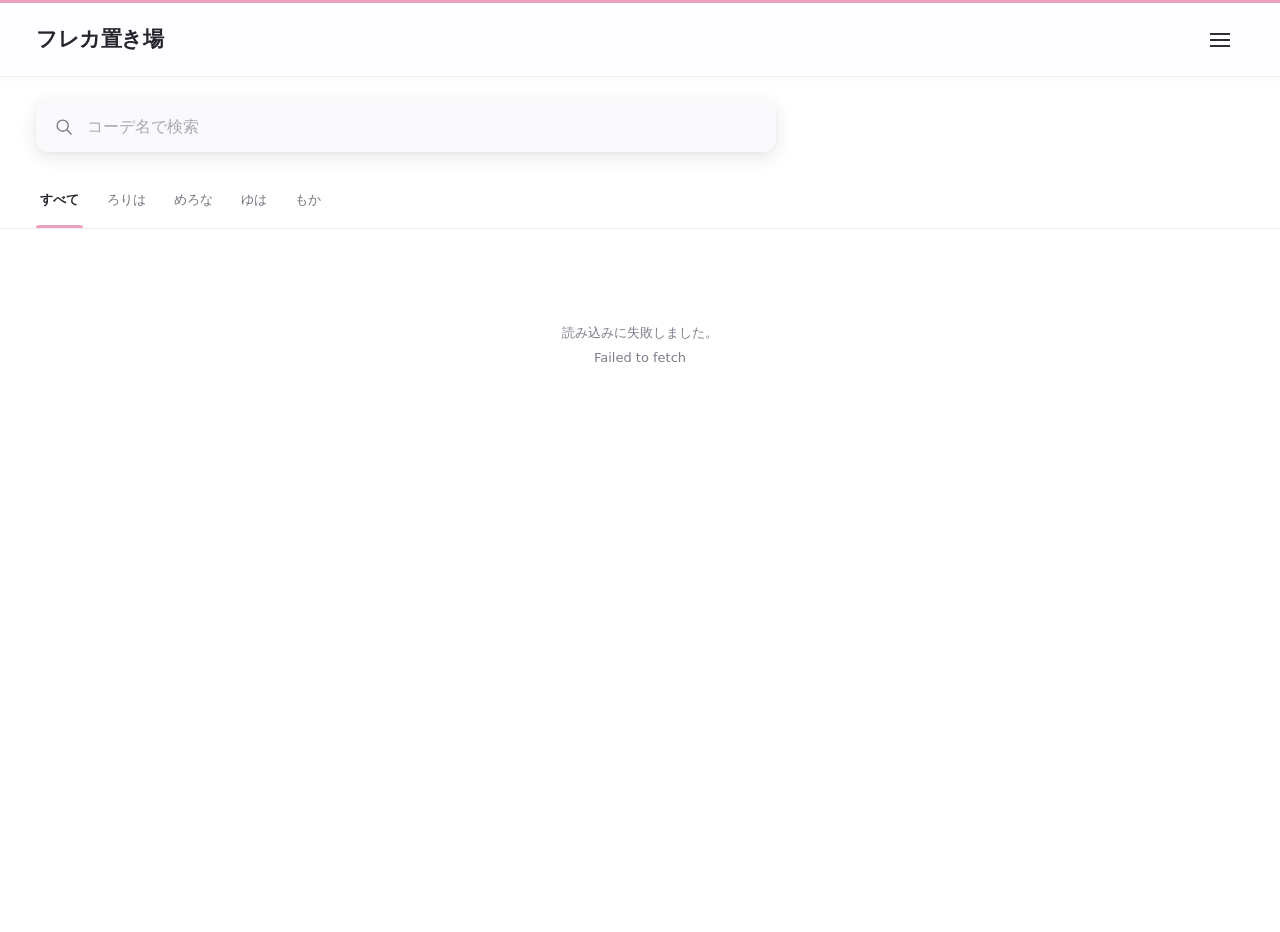
==== index.html @ d639bc0e "Bust public page JS cache for desktop 24-card grid pagination" ====
<!doctype html><html lang="ja"><head><meta charset="UTF-8"><meta name="viewport" content="width=device-width,initial-scale=1"><meta name="theme-color" content="#ffffff"><title>フレカ置き場</title><link rel="stylesheet" href="assets/style.css?v=site-a-floating-search-3"></head><body data-page="view"><div id="app"></div><script src="assets/config.js"></script><script src="assets/initial-colors.js"></script><script src="assets/core.js"></script><script src="assets/view.js?v=site-a-desktop-grid24-20261122"></script></body></html>
---- assets/style.css ----
/*
 * Site D — 4.11B / Material-inspired minimal layout
 * A alternative remains entirely separate as v4.10.
 * The same JS, data contracts, page routes, and accessibility semantics are retained.
 * Design principle: whitespace first, lines only when needed, accent only as state.
 */
@property --theme-color { syntax: '<color>'; inherits: true; initial-value: #eaa1bf; }
:root {
  --theme-background: #eaa1bf;
  --old-theme-background: #eaa1bf;
  --theme-color: #eaa1bf;
  --theme-on: #171717;
  --theme-soft: rgba(234,161,191,.13);
  --theme-line: rgba(234,161,191,.35);
  --txt: #25232b;
  --muted: #77747f;
  --quiet: #9895a0;
  --line: #eeebf1;
  --line-strong: #ddd9e2;
  --bg: #faf9fc;
  --surface: #ffffff;
  --surface-soft: #f3f1f6;
  --surface-active: #f0ecf5;
  --danger: #b04452;
  --radius-small: 8px;
  --radius-medium: 12px;
  --radius-dialog: 24px;
  --ease: cubic-bezier(.2,.75,.25,1);
}
* { box-sizing: border-box; }
html { scroll-behavior: smooth; }
body {
  margin: 0;
  min-width: 320px;
  background: var(--surface);
  color: var(--txt);
  font: 14px/1.6 'Noto Sans JP','Hiragino Kaku Gothic ProN', 'Yu Gothic', system-ui, sans-serif;
  font-weight: 400;
  -webkit-font-smoothing: antialiased;
}
body[data-page="view"] { padding-bottom: 32px; }
button,input,textarea,select { font: inherit; }
button { cursor: pointer; -webkit-tap-highlight-color: transparent; }
button:disabled { opacity: .38; cursor: default; }
button:focus-visible, input:focus-visible, select:focus-visible, textarea:focus-visible, a:focus-visible, .ownership-option:focus-within {
  outline: 2px solid #6b5b81; outline-offset: 3px;
}
a { color: inherit; }
svg { width: 20px; height: 20px; fill: none; stroke: currentColor; stroke-width: 1.7; stroke-linecap: round; stroke-linejoin: round; }
.hidden { display: none !important; }
#app { min-height: 100dvh; }

/* 1 — Top app bar: flat surface, small dynamic theme rule (no decorations). */
.app-header { position: sticky; top: 0; z-index: 30; background: var(--surface); }
.title-bar { position: relative; isolation: isolate; background: var(--surface); color: var(--txt); }
.title-bar::after { content: ''; position: absolute; top: 0; left: 0; right: 0; height: 4px; background: var(--theme-background); z-index: 1; }
.title-bar::before { content:''; position:absolute; inset: 0 0 auto; height: 4px; z-index:2; pointer-events:none; background:var(--old-theme-background); opacity: 0; }
.theme-changing .title-bar::before { animation: b-accent-crossfade 700ms ease both; }
@keyframes b-accent-crossfade { from { opacity: 1; } to { opacity: 0; } }
.header-inner { max-width: 1440px; min-height: 76px; margin: auto; padding: 12px 36px 9px; display: flex; align-items: center; justify-content: space-between; gap: 16px; }
.app-title { font-size: 21px; font-weight: 700; letter-spacing: -.025em; color: #27232c; }
.header-actions,.view-header-actions { display:flex; align-items:center; gap:14px; }
.header-date { color:var(--muted); white-space:nowrap; font-size: 11px; letter-spacing: .02em; }
.hamburger { width: 48px; height: 48px; display:flex; flex-direction:column; align-items:center; justify-content:center; gap:5px; border:0; background:transparent; color:#302c36; padding:9px; border-radius:24px; transition:background 180ms ease; }
.hamburger:hover,.hamburger[aria-expanded="true"] { background:var(--surface-soft); }
.hamburger span { width:21px; height:2px; display:block; background:currentColor; border-radius:3px; transition:transform 250ms var(--ease),opacity 180ms ease; }
.hamburger[aria-expanded="true"] span:first-child { transform:translateY(7px) rotate(45deg); }
.hamburger[aria-expanded="true"] span:nth-child(2) { opacity:0; }
.hamburger[aria-expanded="true"] span:last-child { transform:translateY(-7px) rotate(-45deg); }

/* 2 — Modal navigation sheet; keeps the exact original hamburger behaviors. */
.menu-scrim { position:fixed; inset:0; z-index:79; background:rgba(22,18,30,.27); opacity:0; visibility:hidden; pointer-events:none; transition:opacity 300ms ease,visibility 0s linear 310ms; }
.hamburger-panel { position:fixed; right:0; top:0; bottom:0; z-index:80; width:min(344px, calc(100vw - 36px)); display:flex; flex-direction:column; gap:2px; padding:108px 20px 32px; overflow-y:auto; background:var(--surface); box-shadow:-14px 0 55px rgba(34,27,47,.12); opacity:0; transform:translateX(28px); visibility:hidden; pointer-events:none; transition:opacity 260ms ease,transform 300ms var(--ease),visibility 0s linear 310ms; }
.hamburger-panel::before { content:'メニュー'; position:absolute; top:42px; left:36px; font-size:21px; font-weight:700; letter-spacing:-.02em; }
.hamburger-panel :is(a,button) { display:block; width:100%; border:0; border-radius:12px; padding:15px 18px; text-align:left; color:#433e49; font-size:14px; font-weight:500; background:transparent; text-decoration:none; transition:background-color 180ms ease; }
.hamburger-panel :is(a,button):hover { background:#f3f1f6; }
.hamburger-panel .selected { background:var(--theme-soft); font-weight:700; }
/* Close control floats above the drawer, independent of the sliding sheet.
   Its bounds are taken from the header hamburger at the moment of opening. */
.drawer-close {
  position: fixed;
  z-index: 83;
  display: grid;
  place-items: center;
  padding: 0;
  border: 0;
  border-radius: 50%;
  background: transparent;
  color: #302c36;
  font-size: 28px;
  font-weight: 300;
  line-height: 1;
  opacity: 0;
  visibility: hidden;
  pointer-events: none;
  transform: scale(.92);
  transition: opacity 180ms ease, transform 240ms var(--ease), visibility 0s linear 250ms, background-color 180ms ease;
}
.drawer-close.is-open {
  opacity: 1;
  visibility: visible;
  pointer-events: auto;
  transform: scale(1);
  transition-delay: 0s;
}
.drawer-close:hover { background: var(--surface-soft); }
.drawer-close:focus-visible { outline: 2px solid #6b5b81; outline-offset: -3px; }

.hamburger-panel > a:first-of-type { border-bottom:1px solid var(--line); border-radius:0; margin-bottom:12px; padding-bottom:23px; }
.hamburger-panel > a:first-of-type:hover { background:var(--surface-soft); border-radius:12px; }
.menu-scrim.is-open,.hamburger-panel.is-open { opacity:1; visibility:visible; pointer-events:auto; transition-delay:0ms; }
.hamburger-panel.is-open { transform:translateX(0); }

/* 3 — Search and filters: whitespace, no decorated input borders. */
.container { max-width:1440px; margin:0 auto; padding:24px 36px; }
.search { max-width:740px; min-height:52px; display:flex; align-items:center; gap:14px; padding:0 18px; background:var(--surface-soft); border:0; border-radius:var(--radius-medium); box-shadow:none; transition:background 200ms ease,box-shadow 200ms ease; }
.search:focus-within { background:#eeebf3; box-shadow:inset 0 -2px #777086; }
.search svg { color:#777280; width:19px; height:19px; flex-shrink:0; }
.search input { flex:1; min-width:0; padding:13px 0; background:transparent; color:var(--txt); border:0; outline:0; font-size:16px; }
.search input::placeholder { color:#86818e; }
.desktop-tabs { max-width:1440px; margin:auto; padding:0 36px; display:flex; align-items:stretch; gap:20px; overflow-x:auto; scrollbar-width:none; border-bottom:1px solid var(--line); }
.desktop-tabs::-webkit-scrollbar { display:none; }
.char-tab { position:relative; flex-shrink:0; white-space:nowrap; border:0; border-radius:0; background:transparent!important; padding:12px 4px 15px; min-height:52px; color:#77717e; font-size:13px; font-weight:500; transition:color 230ms ease; }
.char-tab::after { content:''; position:absolute; left:0; right:0; height:3px; bottom:0; border-radius:3px 3px 0 0; background:var(--theme-background); transform:scaleX(0); transform-origin:center; transition:transform 280ms var(--ease); }
.char-tab:hover { color:#34303b; }
.char-tab.active { color:#292630; font-weight:700; }
.char-tab.active::after { transform:scaleX(1); }

/* 4 — Public gallery: image-led, not a grid of framed rectangles. */
.card-grid { display:grid; grid-template-columns:repeat(2,minmax(0,1fr)); gap:26px 16px; align-items:start; }
.freca-card { min-width:0; background:transparent; border:0; border-radius:0; box-shadow:none; overflow:visible; }
.card-picture { background:#f2f0f5; aspect-ratio:59 / 86; overflow:hidden; border-radius:7px; display:flex; align-items:center; justify-content:center; cursor:zoom-in; transition:box-shadow 220ms ease; }
.card-picture img { width:100%; height:100%; object-fit:cover; transition:transform 300ms var(--ease); }
.freca-card:hover .card-picture { box-shadow:0 6px 18px rgba(36,29,43,.08); }
.freca-card:hover .card-picture img { transform:scale(1.018); }
.card-detail { padding:11px 2px 0; }
.card-chara { color:#292530; font-size:13px; font-weight:650; line-height:1.45; }
.card-code { color:#76717d; font-size:12px; line-height:1.55; margin-top:4px; overflow-wrap:anywhere; }
.empty-image { display:flex; flex-direction:column; align-items:center; justify-content:center; gap:8px; color:#a29da9; }
.empty-image span { font-size:26px; font-weight:300; }
.empty-image small { font-size:12px; }
.placeholder-panel { grid-column:1 / -1; text-align:center; padding:68px 12px; color:#817a88; font-size:13px; background:transparent; border:0; border-radius:0; box-shadow:none; line-height:1.9; }
.pager { display:flex; justify-content:center; gap:6px; flex-wrap:wrap; margin:24px auto; }
.pager button { width:42px; height:42px; border:0; border-radius:50%; background:transparent; color:#77717e; }
.pager button:hover { background:#f0eef3; }
.pager button.active { color:#242029; background:var(--theme-soft); font-weight:700; }
.pager-ellipsis { display:grid; place-items:center; width:28px; color:#9a95a1; }
.bottom-nav { display:none; }

/* 5 — Forms and simple actions. The only filled actions are primary. */
.btn { min-height:40px; padding:9px 16px; border:0; border-radius:22px; color:#544d5b; background:var(--surface-soft); font-size:12px; font-weight:600; transition:background 160ms ease,transform 160ms ease; }
.btn:hover { background:#eae6ef; }
.btn:active,.tiny-btn:active { transform:scale(.982); }
.btn.primary { color:#28232e; background:var(--theme-soft); font-weight:700; }
.btn.primary:hover { filter:brightness(.97); }
.btn.danger,.tiny-btn.danger { color:var(--danger); }
.tiny-btn { background:transparent; border:0; border-radius:18px; padding:7px 13px; font-size:12px; font-weight:500; color:#5c5663; transition:background 180ms ease, transform 180ms ease; }
.tiny-btn:hover { background:var(--surface-soft); }
.row { display:flex; align-items:center; flex-wrap:wrap; gap:8px; }
.row.between { justify-content:space-between; }
.note { margin:0; font-size:12px; line-height:1.8; color:var(--muted); font-weight:400; }
.section-head { display:flex; align-items:center; justify-content:space-between; gap:16px; margin:6px 0 20px; }
.section-head h2 { margin:0; color:#292531; font-size:22px; font-weight:700; letter-spacing:-.035em; line-height:1.35; }
.section-head h2 small { font-size:12px; font-weight:400; margin-left:8px; letter-spacing:0; }

/* 6 — Auth: compact neutral form, only one elevated functional surface. */
.auth-screen { min-height:100dvh; display:grid; place-items:center; padding:32px 16px; background:var(--bg); }
.login-panel { width:min(440px,100%); padding:40px; background:#fff; border:0; border-radius:24px; box-shadow:0 14px 40px rgba(36,30,45,.06); }
.login-panel h1 { margin:0 0 12px; font-size:24px; letter-spacing:-.035em; }
.login-panel form { margin-top:24px; }
.login-panel .btn { margin-top:4px; min-height:44px; }
.login-panel > .note:last-child { margin-top:22px; }
.login-panel a { color:#4c4359; text-underline-offset:4px; }
.login-panel .password-control{display:block;position:relative;width:100%;}
.login-panel .password-control input{padding-right:58px;}
.login-panel .password-peek{position:absolute;top:0;right:0;bottom:0;width:52px;display:grid;place-items:center;border:0;border-radius:0 10px 10px 0;background:transparent;color:#77717e;cursor:pointer;touch-action:none;-webkit-user-select:none;user-select:none;padding:0;}
.login-panel .password-peek[aria-pressed="true"]{color:#28252e;}
.login-panel .password-peek:focus-visible{outline:2px solid #777086;outline-offset:-3px;}
.field { display:grid; gap:8px; margin:18px 0; font-size:12px; font-weight:650; color:#5d5865; }
.field input,.field select,.field textarea { width:100%; min-height:48px; border:0; border-radius:10px; background:var(--surface-soft); color:#28252e; padding:12px 14px; font-size:16px; outline:0; }
.field textarea { min-height:100px; resize:vertical; line-height:1.7; }
.field input:focus,.field select:focus,.field textarea:focus { box-shadow:inset 0 -2px #777086; }

/* 7 — Edit dashboard, understated hierarchy and flat item rows. */
.admin-shell { width:min(100%,1320px); margin:0 auto; padding:36px 38px 90px; }
.animated-content { animation:b-content-fade 230ms ease both; }
@keyframes b-content-fade { from { opacity:.7; transform:translateY(5px); } to { opacity:1; transform:translateY(0); } }
.admin-shell .search { margin-bottom:16px; max-width:740px; }
.sub-tabs { display:flex; width:fit-content; align-items:center; gap:26px; margin:0 0 36px; border-bottom:1px solid var(--line-strong); }
.sub-tab { position:relative; border:0; border-radius:0; color:#77717e; background:transparent; padding:10px 0 14px; min-height:44px; font-size:14px; font-weight:500; }
.sub-tab.active { color:#2b2731; font-weight:700; }
.sub-tab.active::after { content:''; position:absolute; height:3px; bottom:-1px; left:0; right:0; border-radius:3px; background:var(--theme-background); }
.character-filter { display:flex; align-items:center; gap:10px; width:100%; margin:14px 0 26px; min-height:44px; }
.filter-all { flex:0 0 auto; min-width:60px; }
.filter-scroll { display:flex; gap:4px; flex:1; min-width:0; overflow-x:auto; scrollbar-width:none; padding:0; overscroll-behavior-inline:contain; }
.filter-scroll::-webkit-scrollbar { display:none; }
.filter-pill { position:relative; flex:0 0 auto; border:0; background:transparent; color:#706a77; padding:10px 16px; border-radius:24px; min-height:42px; white-space:nowrap; font-size:12px; font-weight:500; transition:background-color 200ms ease, color 200ms ease; }
.filter-pill.active { background:var(--item-soft); color:#25222c; font-weight:700; }
.filter-pill:hover { background:#f3f1f6; }
.admin-card-grid { display:grid; grid-template-columns:repeat(2,minmax(0,1fr)); gap:28px 18px; margin-top:28px; }
.admin-card { min-width:0; background:transparent; border:0; border-radius:0; box-shadow:none; overflow:visible; }
.admin-image { display:grid; place-items:center; height:190px; background:#f1eff4; border-radius:7px; cursor:zoom-in; overflow:hidden; }
.admin-image img { width:100%; height:100%; object-fit:cover; }
.admin-card-body { padding:13px 2px; }
.admin-title { font-size:14px; font-weight:650; overflow-wrap:anywhere; }
.admin-sub { font-size:12px; color:var(--muted); margin:4px 0 8px; }

/* 8 — Ownership: one row per outfit, chips only for printed characters. */
.owned-grid { display:grid; grid-template-columns:repeat(1,minmax(0,1fr)); gap:0; margin-top:22px; }
.owned-card { padding:20px 1px 21px; border:0; border-radius:0; border-bottom:1px solid var(--line); background:transparent; box-shadow:none; }
.owned-card strong { font-size:15px; font-weight:650; }
.owned-card > .note { margin-top:2px; }
.chip-row { display:flex; flex-wrap:wrap; gap:8px; margin:13px 0 4px; }
.chip { display:inline-flex; align-items:center; gap:4px; padding:4px 12px; background:var(--item-soft); color:#3c3743; border:0; border-radius:19px; font-size:11px; font-weight:500; }
.owned-card .row { margin-top:12px; }

/* 9 — Print plans: section label and hairline separators instead of panels. */
.plan-heading { margin:42px 0 16px; font-size:20px; font-weight:700; letter-spacing:-.03em; }
.plan-set { margin:0 0 30px; background:transparent; border:0; border-radius:0; box-shadow:none; overflow:visible; }
.plan-set-head { display:flex; justify-content:flex-start; padding:12px 1px 10px; background:transparent; color:#77717d; border-bottom:1px solid var(--line-strong); font-size:12px; font-weight:600; }
.plan-item { display:flex; align-items:center; gap:14px; padding:16px 1px; min-width:0; border-bottom:1px solid var(--line); }
.plan-item input[type=checkbox] { flex:0 0 auto; width:19px; height:19px; accent-color:#655d70; cursor:pointer; }
.plan-content { min-width:0; flex:1; overflow:hidden; }
.plan-item .name { color:#33303b; font-weight:600; font-size:14px; overflow:hidden; text-overflow:ellipsis; white-space:nowrap; }

.plan-note { font-size:12px; margin-top:3px; color:#898590; line-height:1.5; white-space:nowrap; overflow:hidden; text-overflow:ellipsis; }
.plan-actions { flex:0 0 auto; display:flex; align-items:center; gap:0; flex-wrap:nowrap; }
.plan-actions .tiny-btn { font-size:11px; padding:8px 11px; min-width:40px; }
@keyframes b-check-pop { 0%{transform:scale(.85)} 65%{transform:scale(1.09)} 100%{transform:scale(1)} }
.plan-item.just-checked input[type=checkbox] { animation:b-check-pop 200ms ease-out; }

/* 10 — Color settings: flat editable rows with an intentional preview swatch. */
.color-grid { display:grid; grid-template-columns:repeat(1,minmax(0,1fr)); gap:0 36px; margin-top:18px; }
.color-card { border:0; border-radius:0; border-bottom:1px solid var(--line); background:transparent; padding:22px 0 23px; display:grid; gap:12px; }
.color-card > strong { font-size:15px; font-weight:650; }
.color-mode { display:flex; gap:22px; flex-wrap:wrap; }
.color-mode label { display:inline-flex; align-items:center; gap:7px; font-size:12px; color:#696373; cursor:pointer; }
.color-mode input { accent-color:#665c77; }
.color-control { display:flex; align-items:center; gap:14px; }
.color-control input[type=color] { width:44px; height:44px; border:0; background:none; padding:0; cursor:pointer; }
.color-control input[type=text] { flex:1; width:100%; min-width:0; border:0; border-radius:10px; background:var(--surface-soft); padding:12px 14px; font-size:14px; text-transform:uppercase; }
.color-sample { width:100%; min-height:43px; display:grid; place-items:center; background:var(--sample); color:var(--sample-on); font-weight:600; font-size:12px; border-radius:6px; }

/* 11 — Ownership multiple-selection dialog. */
.owned-select-caption { display:flex; justify-content:space-between; gap:14px; color:#4b4651; font-size:13px; margin:22px 0 10px; }
.owned-select-caption > span { color:var(--muted); font-size:11px; }
.ownership-options { display:grid; grid-template-columns:repeat(3,minmax(0,1fr)); gap:8px; }
.ownership-option { display:flex; justify-content:center; align-items:center; gap:5px; cursor:pointer; background:#f4f2f7; color:#6b6572; border:0; border-radius:11px; min-height:44px; padding:8px 4px; font-size:12px; transition:background-color 180ms ease; white-space:nowrap; }
.ownership-option.chosen { background:var(--item-soft); color:#302b35; font-weight:700; }
.ownership-option input { position:absolute; width:1px; height:1px; opacity:0; pointer-events:none; }
.ownership-option .tick { visibility:hidden; }
.ownership-option.chosen .tick { visibility:visible; }

/* 12 — Modal/dialog surfaces are purposefully elevated (not a layout grid). */
.overlay,.dialog-shade { position:fixed; inset:0; z-index:70; background:rgba(27,23,34,.5); display:grid; place-items:center; padding:20px; animation:b-overlay-in 180ms ease both; }
.overlay { z-index:60; }
.overlay img { max-width:min(520px,92vw); max-height:87vh; object-fit:contain; border-radius:8px; box-shadow:0 18px 60px rgba(20,14,30,.2); }
.overlay-close { position:fixed; right:25px; top:20px; width:44px; height:44px; border:0; background:white; color:#4c4554; border-radius:50%; font-size:24px; }
.dialog { background:#fff; width:min(520px,100%); max-height:90dvh; overflow-y:auto; padding:26px 30px 30px; border:0; border-radius:var(--radius-dialog); box-shadow:0 24px 90px rgba(28,23,34,.19); animation:b-dialog-in 250ms var(--ease) both; }
.dialog h2 { font-size:20px; font-weight:700; margin:0; }
.dialog-actions { display:flex; justify-content:flex-end; gap:10px; margin-top:28px; }
.preview { width:100%; min-height:148px; display:grid; place-items:center; background:var(--surface-soft); border:0; border-radius:9px; overflow:hidden; font-size:12px; color:#827d89; }
.preview img { width:auto; height:148px; max-width:100%; object-fit:contain; }
@keyframes b-overlay-in { from{opacity:0} to{opacity:1} }
@keyframes b-dialog-in { from{opacity:0;transform:translateY(10px) scale(.99)} to{opacity:1;transform:translateY(0) scale(1)} }
.toast { position:fixed; z-index:110; left:50%; bottom:26px; transform:translateX(-50%); padding:12px 20px; background:#353039; color:white; border-radius:24px; font-size:12px; opacity:0; pointer-events:none; transition:opacity 200ms ease; box-shadow:0 7px 25px rgba(25,22,29,.15); }
.toast.show { opacity:1; }

/* Responsive columns and rhythm */
@media(min-width:700px) {
  .card-grid { grid-template-columns:repeat(4,minmax(0,1fr)); gap:30px 20px; }
  .admin-card-grid { grid-template-columns:repeat(3,minmax(0,1fr)); gap:30px 22px; }
  .owned-grid { grid-template-columns:repeat(2,minmax(0,1fr)); column-gap:42px; }
  .color-grid { grid-template-columns:repeat(2,minmax(0,1fr)); }
}
@media(min-width:1100px) {
  .card-grid { grid-template-columns:repeat(5,minmax(0,1fr)); gap:36px 24px; }
  .admin-card-grid { grid-template-columns:repeat(4,minmax(0,1fr)); }
}
@media(min-width:1400px) { .card-grid { grid-template-columns:repeat(6,minmax(0,1fr)); } }

@media(max-width:699px) {
  body[data-page="view"] { padding-bottom:90px; }
  .header-inner { min-height:66px; padding:9px 16px 6px; }
  .app-title { font-size:17px; }
  .header-date { font-size:10px; }
  .header-actions,.view-header-actions { gap:5px; }
  .hamburger { width:44px; height:44px; }
  .container { padding:18px 16px; }
  .desktop-tabs { display:none; }
  .card-grid { grid-template-columns:repeat(2,minmax(0,1fr)); gap:24px 12px; }
  .card-picture { border-radius:5px; }
  .card-detail { padding:9px 1px 0; }
  .card-chara { font-size:12px; }
  .card-code { font-size:11px; }
  .bottom-nav { display:block; position:fixed; left:0; right:0; bottom:0; z-index:40; height:77px; background:var(--surface); box-shadow:0 -3px 22px rgba(30,26,37,.07); }
  .bottom-nav-inner { display:flex; align-items:center; gap:10px; width:100%; height:100%; padding:0 12px; }
  .bottom-all { display:flex; align-items:center; justify-content:center; flex:0 0 58px; padding:10px 4px; border:0; background:transparent; border-radius:17px; font-size:11px; color:#736e7a; min-height:42px; }
  .bottom-all.active { background:var(--item-soft); color:#302b35; font-weight:700; }
  .nav-scroller { display:block; flex:1; min-width:0; height:100%; overflow-x:auto; scroll-snap-type:x mandatory; scrollbar-width:none; }
  .nav-scroller::-webkit-scrollbar { display:none; }
  .nav-track { display:flex; width:100%; height:100%; }
  .nav-slide { flex:0 0 100%; width:100%; height:100%; display:flex; align-items:center; gap:2px; padding:0; scroll-snap-align:start; }
  .bottom-char { flex:1 1 0; width:0; min-width:0; min-height:42px; display:grid; place-items:center; padding:10px 1px; border:0; border-radius:17px; background:transparent; color:#746f7c; font-size:11px; transition:background 260ms ease; }
  .bottom-char.active { background:var(--item-soft); color:#292531; font-weight:700; }
  .bottom-char:not(.active):active,.bottom-all:not(.active):active { background:var(--surface-soft); }
  .admin-shell { padding:26px 16px 72px; }
  .section-head { margin:2px 0 20px; }
  .section-head h2 { font-size:18px; }
  .section-head .btn { padding:9px 13px; font-size:11px; min-height:39px; }
  .sub-tabs { gap:26px; margin-bottom:28px; }
  .character-filter { gap:5px; margin:10px 0 23px; }
  .filter-pill { padding:10px 13px; }
  .admin-card-grid { gap:25px 14px; }
  .admin-image { height:160px; }
  .admin-card-body { padding:10px 0; }
  .owned-card { padding:20px 0; }
  .plan-heading { font-size:18px; margin:36px 0 14px; }
  .plan-item { gap:9px; padding:14px 0; }
  .plan-actions { gap:0; }
  .plan-actions .tiny-btn { min-width:34px; padding:7px 7px; font-size:11px; }
  .dialog { padding:22px 20px 25px; border-radius:20px; }
  .color-grid { grid-template-columns:1fr; }
  .hamburger-panel { width:min(340px,calc(100vw - 32px)); }
}
@media(prefers-reduced-motion:reduce) {
  *,*::before,*::after { scroll-behavior:auto!important; animation-duration:.001ms!important; transition-duration:.001ms!important; }
}


/* ======================================================================
   SITE D 4.11D — design D: B's structural minimalism + C's glass & motion
   No JS or backend contracts changed. Keep as an independent CSS variant.
   Glass belongs to navigation and temporary overlays, NOT content cards.
   ====================================================================== */
:root {
  --d-spring: cubic-bezier(.22,1,.36,1);
  --d-glass: rgba(254,253,255,.84);
  --d-solid: #fff;
  --d-glass-stroke: rgba(255,255,255,.72);
}
/* B-like flat page, with C-like luminous/frosted top navigation. */
body { background:#fff; }
.app-header {
  background:transparent;
  isolation:isolate;
}
.title-bar {
  background:var(--d-glass);
  -webkit-backdrop-filter:blur(24px) saturate(1.4);
  backdrop-filter:blur(24px) saturate(1.4);
  box-shadow:0 1px 0 rgba(61,52,72,.065), 0 3px 18px rgba(50,36,59,.025);
}
/* Keep B's narrow accent rather than C's full tinted block. */
.title-bar::after,.title-bar::before { height:3px; }
.app-title { letter-spacing:-.02em; }
.hamburger,
.hamburger span { transition-duration:260ms; transition-timing-function:var(--d-spring); }
.hamburger:hover { background:rgba(235,231,240,.55); }
.hamburger:active { transform:scale(.94); }
/* C-inspired glass navigation sheet, still in B's right drawer geometry.
   Position of close X is set from the hamburger's actual rect by B.1 JS. */
.menu-scrim {
  background:rgba(28,23,35,.21);
  -webkit-backdrop-filter:blur(0px);
  backdrop-filter:blur(0px);
  transition:opacity 380ms ease,backdrop-filter 380ms ease,
             -webkit-backdrop-filter 380ms ease,visibility 0s linear 410ms;
}
.menu-scrim.is-open {
  -webkit-backdrop-filter:blur(4px);
  backdrop-filter:blur(4px);
  transition-delay:0s;
}
.hamburger-panel {
  background:rgba(251,250,254,.94);
  border-left:1px solid var(--d-glass-stroke);
  -webkit-backdrop-filter:blur(34px) saturate(1.45);
  backdrop-filter:blur(34px) saturate(1.45);
  box-shadow:-18px 0 65px rgba(38,29,48,.14),inset 1px 0 rgba(255,255,255,.7);
  transform:translate3d(32px,0,0) scale(.992);
  transform-origin:right center;
  filter:blur(3px);
  transition:opacity 320ms ease,transform 410ms var(--d-spring),filter 320ms ease,visibility 0s linear 425ms;
}
.hamburger-panel.is-open {
  transform:translate3d(0,0,0) scale(1);
  filter:blur(0px);
}
.hamburger-panel :is(a,button) {
  transition:background-color 200ms ease,color 190ms ease,transform 240ms var(--d-spring);
}
.hamburger-panel :is(a,button):hover {
  background:rgba(231,228,238,.7);
  transform:translateX(2px);
}
.drawer-close {
  transition:opacity 220ms ease,transform 290ms var(--d-spring),visibility 0s linear 330ms,background-color 200ms ease;
}
.drawer-close.is-open { transition-delay:0s; }
.drawer-close:hover { background:rgba(236,233,242,.82); }
/* Keep B's no-outline search field, give it restrained C-like tactility. */
.search {
  background:rgba(243,241,246,.94);
  transition:background-color 230ms ease,box-shadow 250ms ease,transform 250ms var(--d-spring);
}
.search:focus-within {
  background:rgba(241,238,246,.98);
  box-shadow:inset 0 -2px rgba(109,94,128,.55), 0 3px 15px rgba(45,36,54,.04);
}
/* Tabs stay understated B-style, but transitions feel more fluid. */
.char-tab { transition:color 320ms ease; }
.char-tab::after { transition:transform 390ms var(--d-spring); }
.filter-pill,.bottom-char,.bottom-all {
  transition:background-color 400ms var(--d-spring),color 260ms ease,transform 210ms var(--d-spring);
}
/* Gallery remains visually identical in structure to B. Card entrance is C-like. */
@keyframes d-card-enter {
  from { opacity:0; transform:translate3d(0,9px,0) scale(.994); }
  to   { opacity:1; transform:translate3d(0,0,0) scale(1); }
}
.animated-grid .freca-card {
  animation:d-card-enter 360ms var(--d-spring) both;
  animation-delay:var(--stagger,0ms);
}
.card-picture { transition:box-shadow 280ms ease,transform 380ms var(--d-spring); }
.card-picture img { transition:transform 450ms var(--d-spring); }
@media (hover:hover) {
  .freca-card:hover .card-picture { transform:translateY(-2px); }
  .filter-pill:hover:not(.active) { background:#f1eff5; }
  .btn:hover,.tiny-btn:hover { transform:translateY(-1px); }
}
/* C-like responsive gestures for actions. No excessive bounce. */
.btn,.tiny-btn,.pager button,.sub-tab {
  transition:background-color 220ms ease,color 220ms ease,transform 210ms var(--d-spring),box-shadow 220ms ease;
}
.btn:active,.tiny-btn:active,.pager button:active,.sub-tab:active { transform:scale(.97); }
.animated-content { animation:d-content-enter 320ms var(--d-spring) both; }
@keyframes d-content-enter {
  from { opacity:.45; transform:translateY(9px); }
  to { opacity:1; transform:translateY(0); }
}
.plan-item.just-checked input[type=checkbox] { animation:d-check-pop 240ms var(--d-spring); }
@keyframes d-check-pop { 0%{transform:scale(.84)} 65%{transform:scale(1.07)} 100%{transform:scale(1)} }
/* Temporary controls are glass; content rows/cards stay B-flat. */
.dialog-shade,.overlay {
  background:rgba(26,22,35,.42);
  -webkit-backdrop-filter:blur(6px);
  backdrop-filter:blur(6px);
  animation:d-scrim-enter 230ms ease-out both;
}
.dialog {
  background:rgba(253,252,255,.96);
  border:1px solid rgba(255,255,255,.88);
  border-radius:21px;
  box-shadow:0 26px 80px rgba(27,22,35,.18);
  -webkit-backdrop-filter:blur(30px) saturate(1.3);
  backdrop-filter:blur(30px) saturate(1.3);
  animation:d-dialog-enter 320ms var(--d-spring) both;
}
@keyframes d-scrim-enter { from { opacity:0; } to { opacity:1; } }
@keyframes d-dialog-enter {
  from { opacity:0; transform:translateY(12px) scale(.985); }
  to { opacity:1; transform:translateY(0) scale(1); }
}
.overlay-close { background:rgba(255,255,255,.91); -webkit-backdrop-filter:blur(16px);backdrop-filter:blur(16px); }
/* Mobile: glass navigation bar across full width, not a floating capsule.
   Preserves B's single horizontal row and the 4-group slide interaction. */
@media(max-width:699px){
  .bottom-nav {
    background:rgba(253,252,255,.81);
    border-top:1px solid rgba(255,255,255,.86);
    -webkit-backdrop-filter:blur(27px) saturate(1.5);
    backdrop-filter:blur(27px) saturate(1.5);
    box-shadow:0 -5px 28px rgba(36,28,47,.09), inset 0 1px 0 rgba(255,255,255,.74);
    padding-bottom:env(safe-area-inset-bottom,0px);
    height:calc(77px + env(safe-area-inset-bottom,0px));
  }
  body[data-page="view"] { padding-bottom:calc(100px + env(safe-area-inset-bottom,0px)); }
  .bottom-nav-inner { height:77px; }
  .hamburger-panel { background:rgba(251,250,254,.96); }
  .plan-actions .tiny-btn { min-height:42px; }
}
/* No blur in constrained environments and honor system accessibility. */
@supports not ((backdrop-filter:blur(3px)) or (-webkit-backdrop-filter:blur(3px))){
  .title-bar,.hamburger-panel,.bottom-nav,.dialog{background:var(--d-solid);}
  .menu-scrim,.dialog-shade,.overlay{background:rgba(28,23,35,.35);}
}
@media(prefers-reduced-transparency:reduce){
  .title-bar,.hamburger-panel,.bottom-nav,.dialog{
    background:#fff!important;-webkit-backdrop-filter:none!important;backdrop-filter:none!important;
  }
  .menu-scrim,.dialog-shade,.overlay{-webkit-backdrop-filter:none!important;backdrop-filter:none!important;}
}
@media(prefers-contrast:more){
  .title-bar,.bottom-nav{background:#fff;border-color:#a19baa;}
  .hamburger-panel{background:#fff;}
}
@media(prefers-reduced-motion:reduce){
  .hamburger-panel,.menu-scrim,.drawer-close,.animated-grid .freca-card,.animated-content,.dialog,.overlay,.dialog-shade,
  .plan-item.just-checked input[type=checkbox]{animation:none!important;transition:none!important;filter:none!important;}
  .hamburger-panel{transform:translateX(0)!important;}
}

/* Site D v4.11D.1 — compact data-entry forms and understated contrast */
.search input::placeholder,.field input::placeholder,.field textarea::placeholder,
.upload-fields input::placeholder,.card-upload-url input::placeholder{color:#ada8b4;opacity:1}
.ownership-option.chosen{background:var(--item-soft);box-shadow:inset 0 0 0 1px var(--item-line);font-weight:700}
.filter-pill.active,.bottom-char.active,.bottom-all.active{background:var(--item-soft);box-shadow:inset 0 0 0 1px var(--item-line)}
.dialog-heading{margin-bottom:24px;align-items:center}
.dialog-x{display:grid;place-items:center;flex-shrink:0;width:40px;height:40px;border:0;border-radius:50%;background:transparent;color:#4c4754;font-size:25px;font-weight:300;line-height:1;transition:background .2s ease,transform .2s ease}
.dialog-x:hover{background:rgba(78,65,88,.08)}.dialog-x:active{transform:scale(.96)}
.ownership-dialog .field{margin:12px 0 20px}
.ownership-options{margin:14px 0 12px;gap:8px}
.dialog-actions{margin-top:24px}
/* Select files in an intentional drop area; one editable costume name per preview. */
.card-entry-dialog{width:min(620px,100%)}
.card-upload-zone{display:flex;flex-direction:column;gap:6px;align-items:center;justify-content:center;min-height:124px;background:rgba(243,240,248,.75);border:1px dashed #d9d4e0;border-radius:15px;color:#595263;cursor:pointer;transition:background .18s ease,border-color .18s ease}
.card-upload-zone:hover,.card-upload-zone.dragging,.card-upload-zone:focus-visible{background:#ebe6f2;border-color:#b8adca;outline-offset:2px}
.card-upload-zone.upload-busy{opacity:.7;pointer-events:none}
.upload-symbol{font-size:22px;font-weight:300;line-height:1}.card-upload-zone strong{font-size:13px;font-weight:600}.upload-hint{color:#9b94a2;font-size:11px}
.card-upload-url{display:flex;align-items:center;gap:10px;margin-top:10px}
.card-upload-url input{flex:1;min-width:0;padding:12px 14px;border:0;background:var(--surface-soft);border-radius:10px;font-size:14px}
.upload-entries{display:grid;gap:0;margin-top:18px}
.upload-entry{display:flex;align-items:center;gap:12px;min-width:0;padding:14px 0;border-bottom:1px solid var(--line)}
.upload-thumb{flex:0 0 76px;width:76px;height:88px;background:#f3f1f6;display:grid;place-items:center;overflow:hidden;border-radius:9px;color:#aaa3af;font-size:11px}
.upload-thumb img{width:100%;height:100%;object-fit:contain}
.upload-fields{display:grid;grid-template-columns:1fr;gap:7px;flex:1;min-width:0}
.upload-fields :is(input,select){width:100%;min-width:0;height:39px;padding:8px 11px;border:0;background:#f6f4f8;border-radius:8px;font-size:14px;color:#302a35}
.upload-remove{flex:0 0 32px;width:32px;height:32px;border:0;background:transparent;color:#756b7a;font-size:20px;border-radius:50%}.upload-remove:hover{background:#eeebf3}
.add-entry-link{margin-top:16px;padding:10px 0;background:none;border:0;color:#71657c;font-size:12px;font-weight:600;text-align:left}
.add-entry-link:hover{text-decoration:underline;text-underline-offset:4px}
@media(max-width:699px){.card-entry-dialog{padding:22px 18px}.card-upload-zone{min-height:105px}.upload-entry{gap:9px}.upload-thumb{flex-basis:65px;width:65px;height:78px}.upload-fields :is(input,select){font-size:16px}.dialog-x{width:42px;height:42px}}

/* v4.11D.2 — ownership heading removal, compact count and close X */
.ownership-dialog { position:relative; padding-top:40px; }
.ownership-dialog > .dialog-x { position:absolute; top:10px; right:14px; z-index:1; }
.ownership-count { margin:6px 0 0; font-size:11px; }


/* ===== v4.11D.3: requested mobile navigation and consistent search only ===== */
/* One shared search-field size, icon alignment, and left edge across pages. */
body[data-page="view"] .container > .search,
body[data-page="edit"] .admin-shell .search {
  display:flex;
  width:100%;
  max-width:740px;
  min-height:52px;
  height:52px;
  padding:0 18px;
  border-radius:var(--radius-medium);
  align-items:center;
  gap:14px;
  box-sizing:border-box;
}
body[data-page="view"] .container > .search input,
body[data-page="edit"] .admin-shell .search input {
  min-height:0;
  height:100%;
  padding:0;
  line-height:normal;
}
/* Desktop uses differently sized page wrappers; align search fields without
   moving the surrounding content or changing the layout of either page. */
@media (min-width:700px) {
  body[data-page="edit"] .admin-shell .search {
    width:min(740px, calc(100vw - 72px));
    max-width:none;
    margin-left:0;
  }
}
@media (max-width:699px) {
  /* Each character owns one thin color strip; no full-width strip. */
  /* Every group has FOUR equal-width slots, even groups of three or two. */
  body[data-page="view"] .nav-slide {
    justify-content:flex-start;
  }
  body[data-page="view"] .bottom-char {
    flex:0 0 calc((100% - 6px) / 4);
    width:calc((100% - 6px) / 4);
    min-width:0;
  }
  /* The four character slots keep equal widths, including the two-person group.
     Only the bottom edge receives color; nothing is pill-shaped. */
  body[data-page="view"] .bottom-all,
  body[data-page="view"] .bottom-char {
    position:relative;
    align-self:stretch;
    height:100%;
    background:transparent !important;
    border:0 !important;
    border-radius:0 !important;
    box-shadow:none !important;
  }
  body[data-page="view"] .bottom-all.active,
  body[data-page="view"] .bottom-char.active {
    background:transparent !important;
    box-shadow:none !important;
  }
  body[data-page="view"] .bottom-all::after,
  body[data-page="view"] .bottom-char::after {
    content:"";
    position:absolute;
    left:3px;
    right:3px;
    bottom:0;
    height:3px;
    background:var(--item-background,var(--item-color));
    pointer-events:none;
  }
}


/* Site D v4.11D.6 — only menu-line consistency and sticky, floating search. */
:root { --search-sticky-top: 76px; }
/* The three strokes keep exactly the same thickness, including flex layout. */
.hamburger span {
  box-sizing: border-box;
  flex: 0 0 2px;
  height: 2px;
  min-height: 2px;
  width: 21px;
  border-radius: 1px;
}
/* Viewer: the search wrapper is a sibling of the rest of the content so that
   sticky positioning is not constrained to a search-only parent. */
body[data-page="view"] .search-dock {
  position: sticky;
  top: var(--search-sticky-top);
  z-index: 29;
  background: rgba(255,255,255,.91);
  -webkit-backdrop-filter: blur(12px);
  backdrop-filter: blur(12px);
}
/* Admin: search fields are inside the same content container as their results. */
body[data-page="edit"] .admin-shell .search {
  position: sticky;
  top: calc(var(--search-sticky-top) + 12px);
  z-index: 29;
}
/* A subtle elevation, without changing width, height, margins or typography. */
body[data-page="view"] .search-dock > .search,
body[data-page="edit"] .admin-shell .search {
  background: rgb(250,249,252);
  box-shadow: 0 5px 18px rgba(39,32,49,.11), 0 1px 3px rgba(39,32,49,.035);
  transition: background 230ms ease, box-shadow 230ms ease;
}
body[data-page="view"] .search-dock > .search:focus-within,
body[data-page="edit"] .admin-shell .search:focus-within {
  background: rgb(250,248,253);
  box-shadow: 0 7px 22px rgba(39,32,49,.13), inset 0 -2px #777086;
}
@media (max-width: 699px) {
  :root { --search-sticky-top: 66px; }
}
@media (prefers-reduced-transparency: reduce) {
  body[data-page="view"] .search-dock { background:#fff; -webkit-backdrop-filter:none; backdrop-filter:none; }
}

/* Site D v4.11D.7 — requested changes only */
/* Use identical SVG rectangles for all three menu strokes. */
.hamburger .hamburger-lines {width:24px;height:24px;display:block;flex:none;stroke:none;fill:currentColor;}
.hamburger .hamburger-lines rect {fill:currentColor;stroke:none;}
 /* The X occupies the same spot as the hamburger; hide the underlying three bars while open. */
.hamburger[aria-expanded="true"] .hamburger-lines {opacity:0;visibility:hidden;}
/* Single image per outfit, aligned to the left of the existing ownership detail. */
.owned-card-layout {display:flex;align-items:flex-start;gap:14px;min-width:0;}
.owned-info {flex:1;min-width:0;}
.owned-thumb {flex:0 0 62px;width:62px;height:92px;display:flex;align-items:center;justify-content:center;background:#f5f4f7;border-radius:5px;overflow:hidden;color:#aaa5af;font-size:10px;}
.owned-thumb[role="button"] {cursor:zoom-in;}
.owned-thumb img {height:100%;width:100%;object-fit:contain;}
.ownership-image-picker {display:flex;align-items:center;gap:14px;margin:12px 0 20px;}
.ownership-image-preview {flex:0 0 64px;width:64px;height:96px;background:#f5f4f7;border-radius:5px;display:grid;place-items:center;overflow:hidden;color:#aaa5af;font-size:10px;}
.ownership-image-preview img {width:100%;height:100%;object-fit:contain;}
.ownership-image-actions {display:flex;align-items:flex-start;gap:10px;flex-wrap:wrap;}
.ownership-file-label {cursor:pointer;display:inline-flex;align-items:center;}
.ownership-file-label input {display:none;}
@media (max-width:699px){.owned-card-layout{gap:12px}.owned-thumb{flex-basis:56px;width:56px;height:84px}}

/* D.8: Ownership image uses its native proportions; no white background or cropping. */
.owned-thumb {
  flex:0 0 122px;
  width:122px;
  height:auto;
  min-height:80px;
  max-height:166px;
  padding:0;
  background:transparent;
  border:0;
  border-radius:0;
  overflow:visible;
  color:#aaa5af;
  cursor:pointer;
  appearance:none;
  text-align:center;
}
.owned-thumb img {
  display:block;
  width:auto;
  height:auto;
  max-width:100%;
  max-height:166px;
  object-fit:contain;
}
.owned-thumb:focus-visible{outline:2px solid var(--theme-color);outline-offset:3px;border-radius:3px}
.ownership-image-preview {
  flex:0 0 122px;
  width:122px;
  height:auto;
  min-height:98px;
  max-height:166px;
  padding:0;
  background:transparent;
  border-radius:0;
  overflow:visible;
}
.ownership-image-preview img {
  display:block;
  width:auto;
  height:auto;
  max-width:100%;
  max-height:166px;
  object-fit:contain;
}
@media(max-width:699px){
 .owned-thumb{flex-basis:100px;width:100px;max-height:145px}
 .owned-thumb img{max-height:145px}
 .ownership-image-preview{flex-basis:105px;width:105px;max-height:145px}
 .ownership-image-preview img{max-height:145px}
}

/* Site A only: scale the complete mobile search dock and bottom character bar. */
@media (max-width:699px) {
  body[data-page="view"] .search-dock {
    padding-top:13.5px;
    padding-bottom:13.5px;
  }
  body[data-page="view"] .search-dock > .search {
    height:39px;
    min-height:39px;
  }
  body[data-page="view"] .bottom-nav {
    height:calc(46px + env(safe-area-inset-bottom,0px));
    padding-bottom:env(safe-area-inset-bottom,0px);
    box-sizing:border-box;
  }
  body[data-page="view"] .bottom-nav-inner {
    height:46px;
  }
  body[data-page="view"] .bottom-all,
  body[data-page="view"] .bottom-char {
    min-height:0;
    padding-top:4px;
    padding-bottom:4px;
  }
  body[data-page="view"] {
    padding-bottom:calc(70px + env(safe-area-inset-bottom,0px));
  }
}

/* Site A mobile viewer: only the search field floats; no opaque sticky band. */
@media (max-width:699px) {
  body[data-page="view"] .search-dock {
    background:transparent;
    border:0;
    box-shadow:none;
    -webkit-backdrop-filter:none;
    backdrop-filter:none;
  }
  body[data-page="view"] .search-dock > .search {
    position:relative;
    background:rgba(250,249,252,.86);
    border-radius:var(--radius-medium);
    box-shadow:0 8px 26px rgba(39,32,49,.14),0 2px 7px rgba(39,32,49,.05);
    -webkit-backdrop-filter:blur(17px) saturate(1.15);
    backdrop-filter:blur(17px) saturate(1.15);
  }
  body[data-page="view"] .search-dock > .search:focus-within {
    background:rgba(250,248,253,.92);
    box-shadow:0 9px 28px rgba(39,32,49,.17),inset 0 -2px #777086;
  }
}

/* Site A card management: inline searchable, editable name candidates. */
body[data-page="edit"] .site-a-name-popup {
 position:fixed;
 z-index:95;
 box-sizing:border-box;
 display:block;
 padding:5px;
 overflow-y:auto;
 overscroll-behavior:contain;
 border:1px solid #e4e0e9;
 border-radius:11px;
 background:#fff;
 box-shadow:0 10px 28px rgba(35,29,42,.17);
}
body[data-page="edit"] .site-a-name-popup[hidden] {display:none!important;}
body[data-page="edit"] .site-a-name-option {
 display:block;width:100%;
 padding:10px 12px;
 border:0;border-radius:7px;
 background:transparent;
 color:#302a35;
 font-size:14px;line-height:1.5;
 text-align:left;
 overflow-wrap:anywhere;
 cursor:pointer;
}
body[data-page="edit"] .site-a-name-option:hover,
body[data-page="edit"] .site-a-name-option.is-active {background:#f0edf5;}
@media(max-width:699px){
 body[data-page="edit"] .site-a-name-option {font-size:16px;}
}
/* Saving continues after the card editor closes; do not mistake UI closure for completion. */
body[data-page="edit"] #site-a-card-progress {
 position:fixed;
 left:50%;
 bottom:calc(22px + env(safe-area-inset-bottom,0px));
 transform:translateX(-50%);
 z-index:120;
 box-sizing:border-box;
 max-width:calc(100vw - 32px);
 min-width:min(320px,calc(100vw - 32px));
 padding:12px 18px;
 border-radius:15px;
 background:rgba(42,37,48,.96);
 box-shadow:0 9px 35px rgba(30,24,39,.21);
 color:#fff;
 font-size:12px;
 line-height:1.55;
 text-align:center;
 pointer-events:none;
}

/* Match the batch character-copy control to the compact card upload form. */
body[data-page="edit"] .card-entry-dialog .card-chara-bulk {
 display:flex;
 align-items:center;
 gap:9px;
 margin:14px 0 4px;
 color:#595263;
 font-size:12px;
 line-height:1.5;
 cursor:pointer;
}
body[data-page="edit"] .card-entry-dialog .card-chara-bulk input[type="checkbox"] {
 flex:0 0 auto;
 width:16px;
 height:16px;
 margin:0;
 accent-color:#746c83;
 cursor:pointer;
}
@media (max-width:699px) {
 body[data-page="edit"] .card-entry-dialog .card-chara-bulk {font-size:13px;}
}

/* Site A: Mikuko-only card tagging and AND search filter. */
body[data-page="edit"] .site-a-mikuko-search-row {
 display:flex;
 align-items:center;
 gap:14px;
 width:100%;
 max-width:870px;
}
body[data-page="edit"] .site-a-mikuko-search-row > .search {
 flex:1 1 auto;
 min-width:0;
 width:100%;
}
body[data-page="edit"] .site-a-mikuko-check {
 display:inline-flex;
 align-items:center;
 justify-content:flex-end;
 gap:7px;
 flex:0 0 auto;
 color:#595263;
 font-size:12px;
 line-height:1.45;
 white-space:nowrap;
 cursor:pointer;
 user-select:none;
}
body[data-page="edit"] .site-a-mikuko-check input[type="checkbox"] {
 appearance:auto;
 flex:0 0 auto;
 width:16px;
 height:16px;
 margin:0;
 accent-color:#746c83;
 cursor:pointer;
}
body[data-page="edit"] .site-a-mikuko-search-check {padding:10px 0;}
body[data-page="edit"] .site-a-card-heading {flex-wrap:wrap;}
body[data-page="edit"] .site-a-card-heading-right {
 display:flex;
 align-items:center;
 gap:14px;
 margin-left:auto;
}
body[data-page="edit"] .card-entry-dialog .site-a-upload-mikuko {align-self:center;}
@media (max-width:499px) {
 body[data-page="edit"] .site-a-mikuko-search-row {gap:9px;}
 body[data-page="edit"] .site-a-mikuko-search-row > .search {padding-left:11px;padding-right:11px;gap:8px;}
 body[data-page="edit"] .card-entry-dialog .upload-entry {
  display:grid;
  grid-template-columns:65px minmax(0,1fr) 32px;
  grid-template-rows:auto auto;
  column-gap:8px;
  row-gap:7px;
 }
 body[data-page="edit"] .card-entry-dialog .upload-thumb {grid-column:1;grid-row:1;}
 body[data-page="edit"] .card-entry-dialog .upload-fields {grid-column:2;grid-row:1;}
 body[data-page="edit"] .card-entry-dialog .upload-remove {grid-column:3;grid-row:1;}
 body[data-page="edit"] .card-entry-dialog .site-a-upload-mikuko {
  grid-column:2 / 4;
  grid-row:2;
  justify-self:end;
 }
}

/* Site A: move the new-card action into the management header. */
body[data-page="edit"] .site-a-header-add {
 flex:0 0 auto;
 min-height:40px;
 padding:9px 14px;
 white-space:nowrap;
 font-size:12px;
}
@media (max-width:699px) {
 body[data-page="edit"] .site-a-header-add {
  min-height:38px;
  padding:8px 11px;
  font-size:11px;
 }
}
@media (max-width:540px) {
 body[data-page="edit"] .header-inner {
  display:flex;
  flex-direction:column;
  align-items:stretch;
  gap:0;
  padding:9px 12px 10px;
 }
 body[data-page="edit"] .header-inner > .app-title {
  font-size:16px;
 }
 body[data-page="edit"] .header-actions {
  justify-content:flex-end;
  width:100%;
  gap:7px;
 }
 body[data-page="edit"] .header-date {
  margin-right:auto;
 }
}
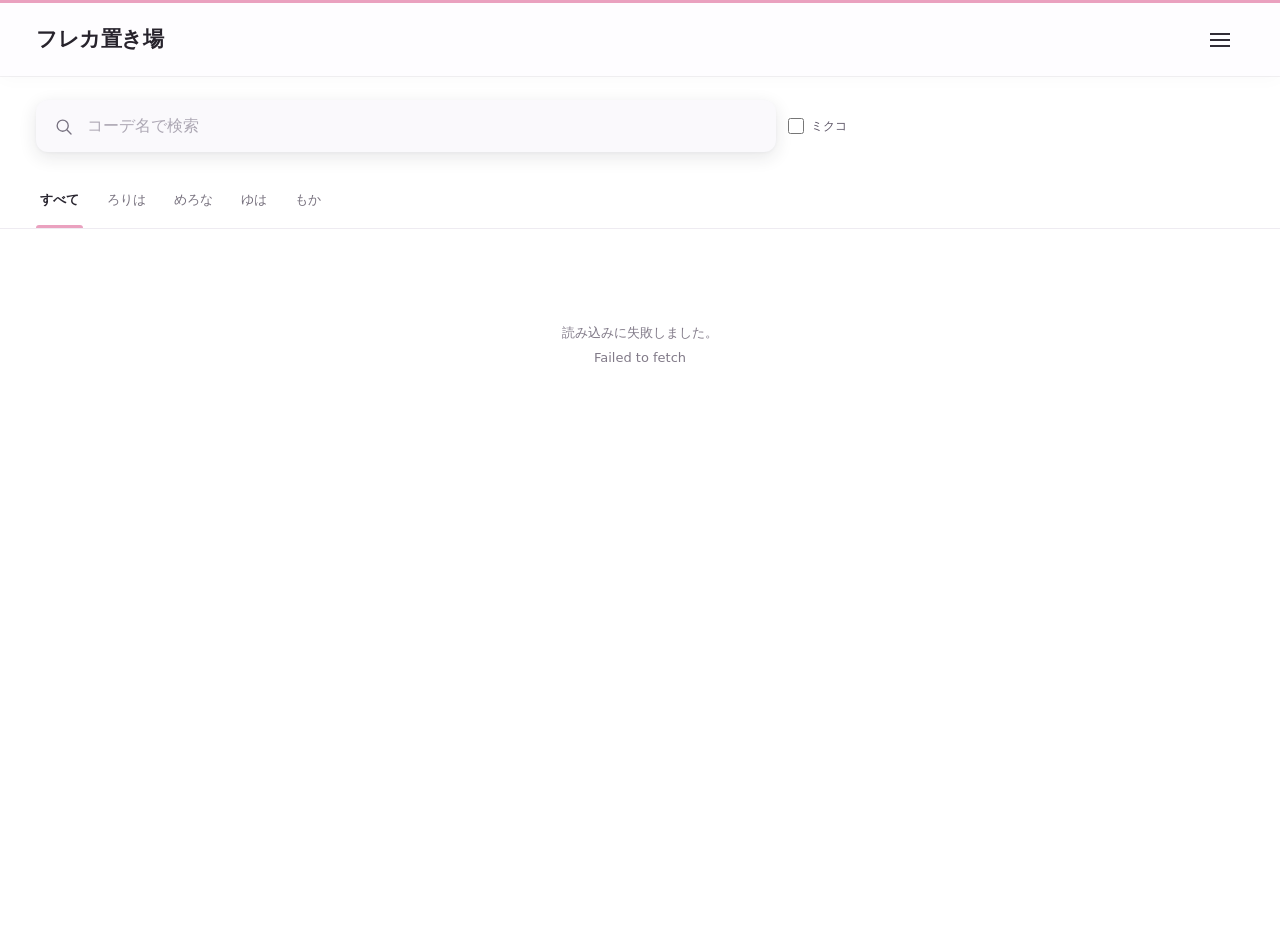
==== commit c15539cc: "Refresh Site A public CSS/JS for Mikuko filter" ====
--- a/index.html
+++ b/index.html
@@ -1 +1 @@
-<!doctype html><html lang="ja"><head><meta charset="UTF-8"><meta name="viewport" content="width=device-width,initial-scale=1"><meta name="theme-color" content="#ffffff"><title>フレカ置き場</title><link rel="stylesheet" href="assets/style.css?v=site-a-floating-search-3"></head><body data-page="view"><div id="app"></div><script src="assets/config.js"></script><script src="assets/initial-colors.js"></script><script src="assets/core.js"></script><script src="assets/view.js?v=site-a-desktop-grid24-20261122"></script></body></html>+<!doctype html><html lang="ja"><head><meta charset="UTF-8"><meta name="viewport" content="width=device-width,initial-scale=1"><meta name="theme-color" content="#ffffff"><title>フレカ置き場</title><link rel="stylesheet" href="assets/style.css?v=site-a-public-mikuko-20261122"></head><body data-page="view"><div id="app"></div><script src="assets/config.js"></script><script src="assets/initial-colors.js"></script><script src="assets/core.js"></script><script src="assets/view.js?v=site-a-public-mikuko-20261122"></script></body></html>
--- a/assets/style.css
+++ b/assets/style.css
@@ -639,13 +639,13 @@
   z-index: 29;
 }
 /* A subtle elevation, without changing width, height, margins or typography. */
-body[data-page="view"] .search-dock > .search,
+body[data-page="view"] .site-a-public-search-row > .search,
 body[data-page="edit"] .admin-shell .search {
   background: rgb(250,249,252);
   box-shadow: 0 5px 18px rgba(39,32,49,.11), 0 1px 3px rgba(39,32,49,.035);
   transition: background 230ms ease, box-shadow 230ms ease;
 }
-body[data-page="view"] .search-dock > .search:focus-within,
+body[data-page="view"] .site-a-public-search-row > .search:focus-within,
 body[data-page="edit"] .admin-shell .search:focus-within {
   background: rgb(250,248,253);
   box-shadow: 0 7px 22px rgba(39,32,49,.13), inset 0 -2px #777086;
@@ -735,7 +735,7 @@
     padding-top:13.5px;
     padding-bottom:13.5px;
   }
-  body[data-page="view"] .search-dock > .search {
+  body[data-page="view"] .site-a-public-search-row > .search {
     height:39px;
     min-height:39px;
   }
@@ -767,7 +767,7 @@
     -webkit-backdrop-filter:none;
     backdrop-filter:none;
   }
-  body[data-page="view"] .search-dock > .search {
+  body[data-page="view"] .site-a-public-search-row > .search {
     position:relative;
     background:rgba(250,249,252,.86);
     border-radius:var(--radius-medium);
@@ -775,7 +775,7 @@
     -webkit-backdrop-filter:blur(17px) saturate(1.15);
     backdrop-filter:blur(17px) saturate(1.15);
   }
-  body[data-page="view"] .search-dock > .search:focus-within {
+  body[data-page="view"] .site-a-public-search-row > .search:focus-within {
     background:rgba(250,248,253,.92);
     box-shadow:0 9px 28px rgba(39,32,49,.17),inset 0 -2px #777086;
   }
@@ -955,3 +955,46 @@
   margin-right:auto;
  }
 }
+
+/* Site A: public Mikuko filter next to the floating search input. */
+body[data-page="view"] .site-a-public-search-row {
+ display:flex;
+ align-items:center;
+ gap:12px;
+ width:100%;
+ max-width:850px;
+}
+body[data-page="view"] .site-a-public-search-row > .search {
+ flex:1 1 auto;
+ min-width:0;
+ width:100%;
+}
+body[data-page="view"] .site-a-public-filter-check {
+ display:inline-flex;
+ align-items:center;
+ gap:7px;
+ flex:0 0 auto;
+ color:#595263;
+ font-size:12px;
+ line-height:1.5;
+ white-space:nowrap;
+ cursor:pointer;
+ user-select:none;
+}
+body[data-page="view"] .site-a-public-filter-check input[type="checkbox"] {
+ appearance:auto;
+ width:16px;
+ height:16px;
+ margin:0;
+ flex:0 0 auto;
+ accent-color:#746c83;
+ cursor:pointer;
+}
+@media(max-width:699px) {
+ body[data-page="view"] .site-a-public-search-row {gap:9px;}
+ body[data-page="view"] .site-a-public-search-row > .search {
+  padding-left:11px;
+  padding-right:11px;
+  gap:8px;
+ }
+}
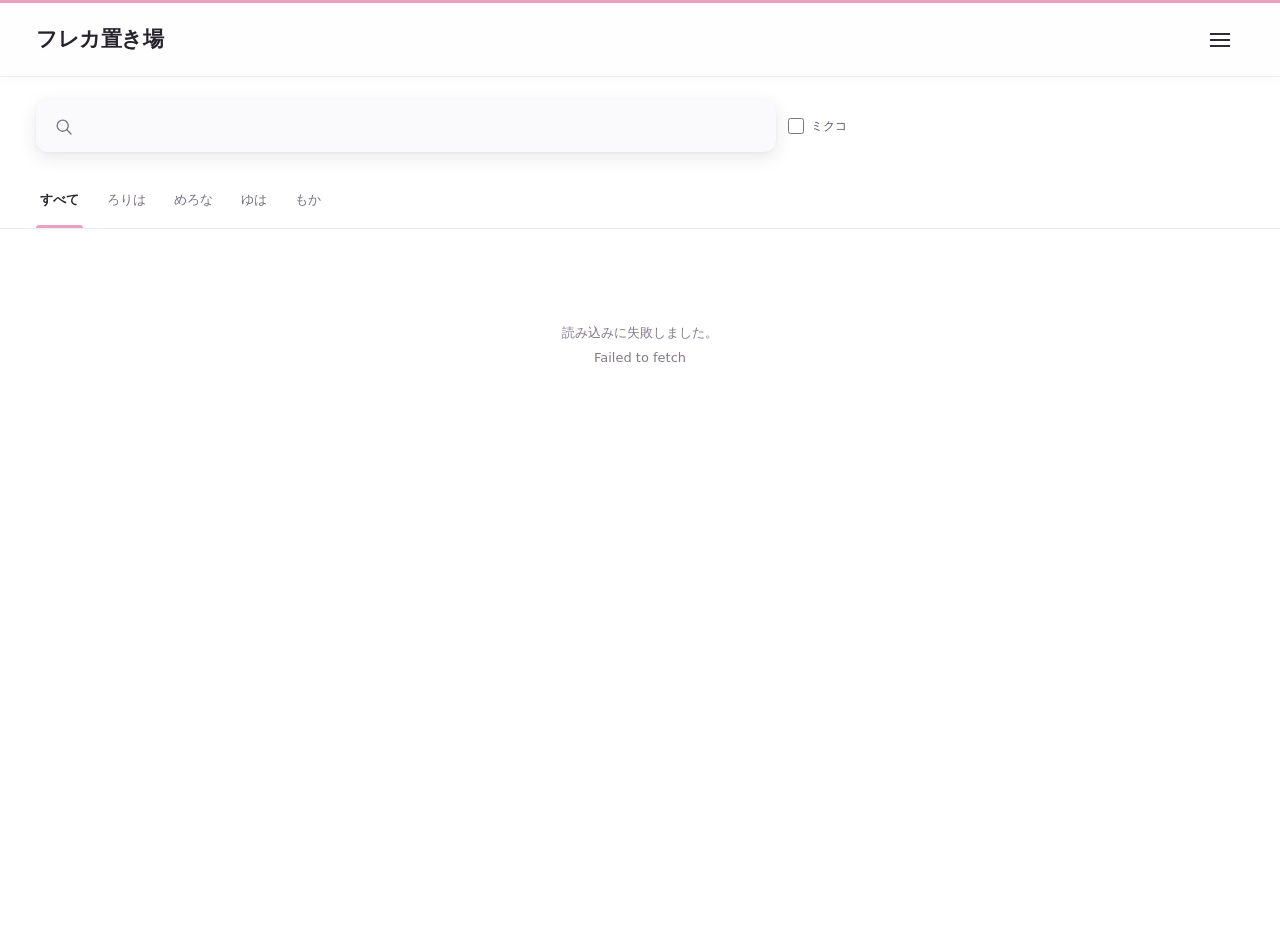
==== commit ef5d0c4f: "Refresh search UI assets for 20px mobile text and blank placeholder" ====
--- a/index.html
+++ b/index.html
@@ -1 +1 @@
-<!doctype html><html lang="ja"><head><meta charset="UTF-8"><meta name="viewport" content="width=device-width,initial-scale=1"><meta name="theme-color" content="#ffffff"><title>フレカ置き場</title><link rel="stylesheet" href="assets/style.css?v=site-a-public-mikuko-20261122"></head><body data-page="view"><div id="app"></div><script src="assets/config.js"></script><script src="assets/initial-colors.js"></script><script src="assets/core.js"></script><script src="assets/view.js?v=site-a-public-mikuko-20261122"></script></body></html>+<!doctype html><html lang="ja"><head><meta charset="UTF-8"><meta name="viewport" content="width=device-width,initial-scale=1"><meta name="theme-color" content="#ffffff"><title>フレカ置き場 - メイン</title><link rel="stylesheet" href="assets/style.css?v=search-compact-empty-20261123"></head><body data-page="view"><div id="app"></div><script src="assets/config.js"></script><script src="assets/initial-colors.js"></script><script src="assets/core.js"></script><script src="assets/view.js?v=search-compact-empty-20261123"></script></body></html>
--- a/assets/style.css
+++ b/assets/style.css
@@ -998,3 +998,101 @@
   gap:8px;
  }
 }
+
+/* Six-column desktop card management; retain the continuous scrolling list. */
+@media (min-width:1100px) {
+ body[data-page="edit"] .admin-card-grid {
+  grid-template-columns:repeat(6,minmax(0,1fr));
+  column-gap:16px;
+  row-gap:28px;
+ }
+ body[data-page="edit"] .admin-card-body .row {
+  gap:3px;
+ }
+ body[data-page="edit"] .admin-card-body .tiny-btn {
+  padding:6px 8px;
+  font-size:11px;
+ }
+}
+
+/* Admin card captions use the same hierarchy as the public gallery:
+   character above in near-black, outfit name below in muted gray. */
+body[data-page="edit"] .admin-card-grid .admin-title {
+ color:#292530;
+ font-size:13px;
+ font-weight:650;
+ line-height:1.45;
+ overflow-wrap:anywhere;
+}
+body[data-page="edit"] .admin-card-grid .admin-sub {
+ color:#76717d;
+ font-size:12px;
+ font-weight:400;
+ line-height:1.55;
+ margin:4px 0 8px;
+ overflow-wrap:anywhere;
+}
+@media(max-width:699px){
+ body[data-page="edit"] .admin-card-grid .admin-title {font-size:12px;}
+ body[data-page="edit"] .admin-card-grid .admin-sub {font-size:11px;}
+}
+
+/* Site A admin: visually distinguish non-public cards like Site B. */
+body[data-page="edit"] .site-a-unlisted .admin-image {
+ opacity:.55;
+}
+
+/* Public gallery: auto-load indicator for the next group of cards. */
+body[data-page="view"] .infinite-loader {
+ display:flex;
+ justify-content:center;
+ align-items:center;
+ gap:9px;
+ min-height:48px;
+ padding:16px 0 26px;
+ color:#817a88;
+ font-size:12px;
+}
+body[data-page="view"] .infinite-loader[hidden] {display:none;}
+body[data-page="view"] .infinite-loader-dot {
+ width:9px;
+ height:9px;
+ flex:0 0 auto;
+ border-radius:50%;
+ background:var(--theme-color,#9f9aa8);
+ animation:freca-loader-pulse 1100ms ease-in-out infinite;
+}
+@keyframes freca-loader-pulse {
+ 0%,100% {opacity:.35; transform:scale(.8);}
+ 50% {opacity:1; transform:scale(1);}
+}
+@media (prefers-reduced-motion:reduce) {
+ body[data-page="view"] .infinite-loader-dot {animation:none;}
+}
+
+/* Admin cards: keep actions aligned to the two-line outfit caption baseline.
+   Preserve the complete text if the caption happens to exceed two lines. */
+body[data-page="edit"] .admin-card-grid .admin-card {
+ display:flex;
+ flex-direction:column;
+}
+body[data-page="edit"] .admin-card-grid .admin-card-body {
+ display:flex;
+ flex:1 1 auto;
+ flex-direction:column;
+}
+body[data-page="edit"] .admin-card-grid .admin-sub {
+ min-height:3.1em; /* Two lines at the existing 1.55 line-height. */
+}
+body[data-page="edit"] .admin-card-grid .admin-card-body > .row {
+ margin-top:auto;
+}
+
+/* Mobile search input: same compact text treatment as Site B. */
+@media (max-width:699px) {
+ body[data-page="view"] .site-a-public-search-row > .search input[type="search"],
+ body[data-page="edit"] .site-a-mikuko-search-row > .search input[type="search"] {
+  font-size:20px;
+  -webkit-text-size-adjust:100%;
+ }
+}
